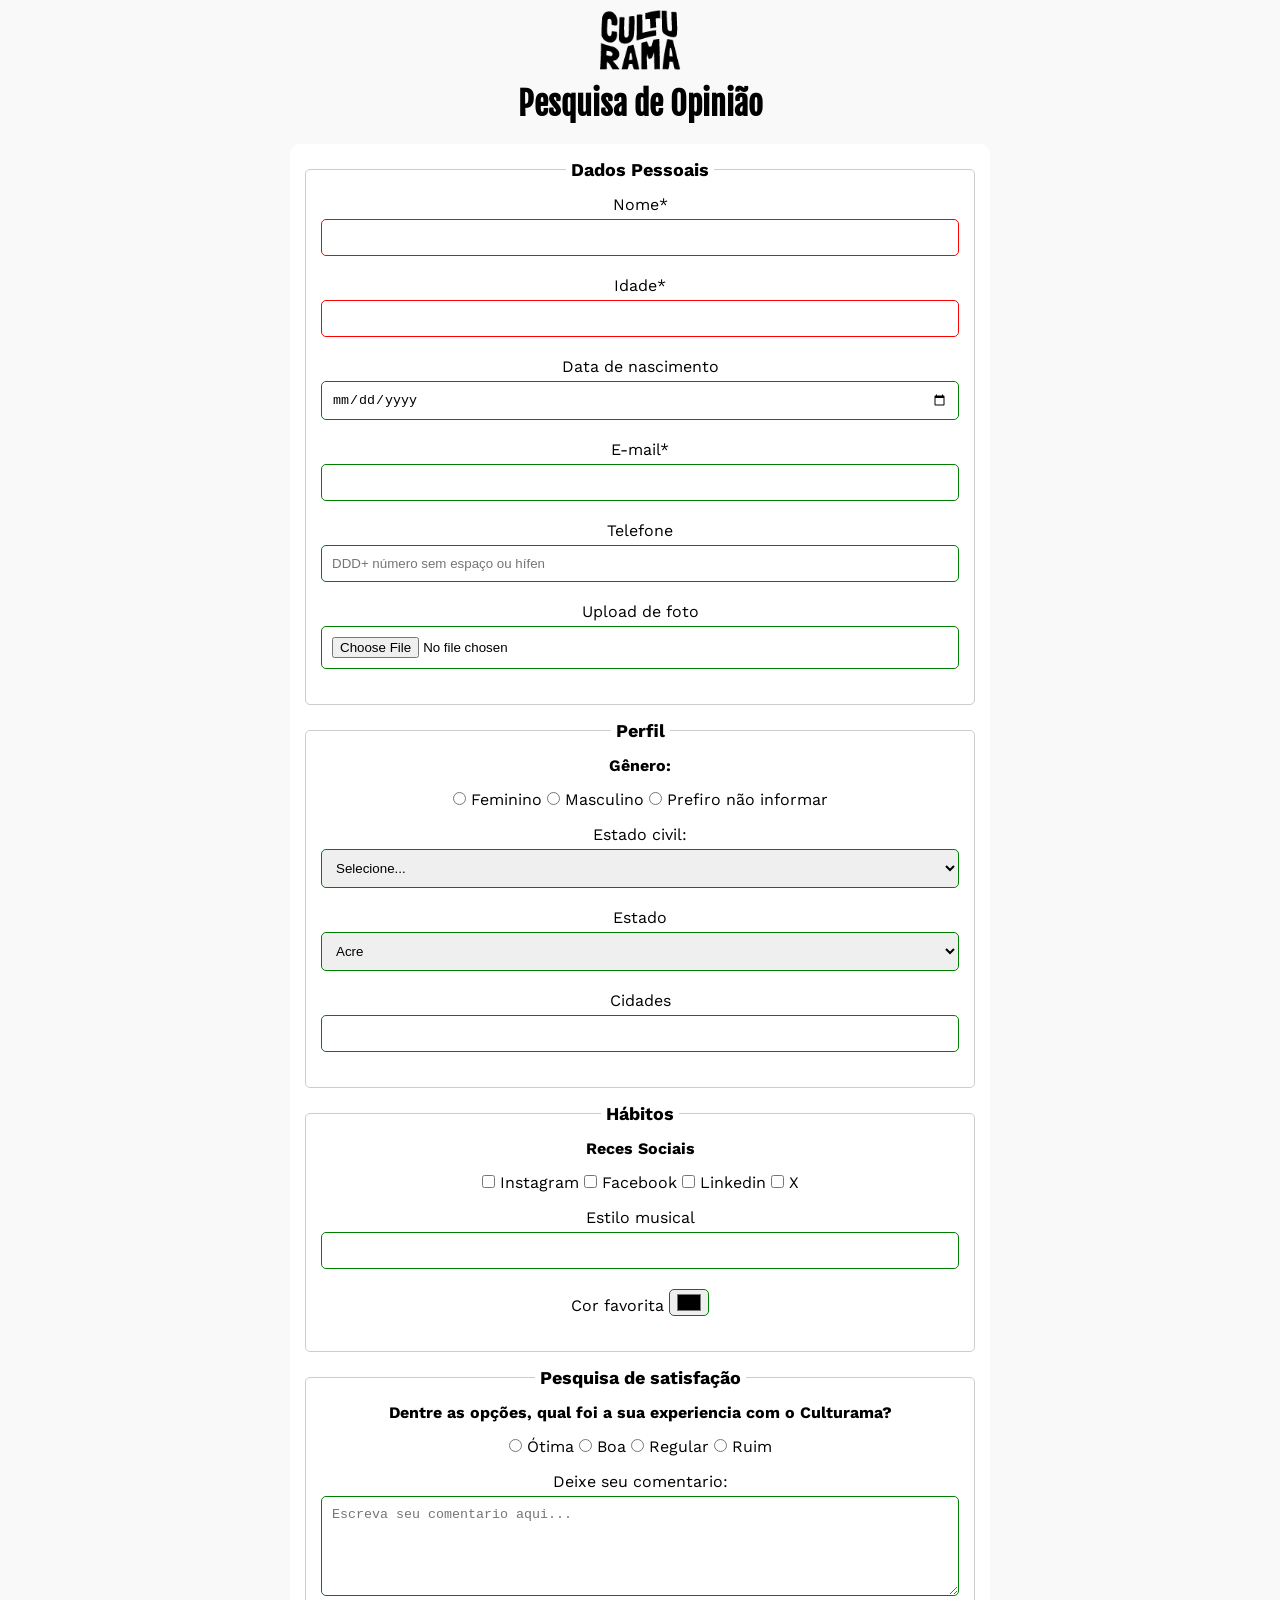
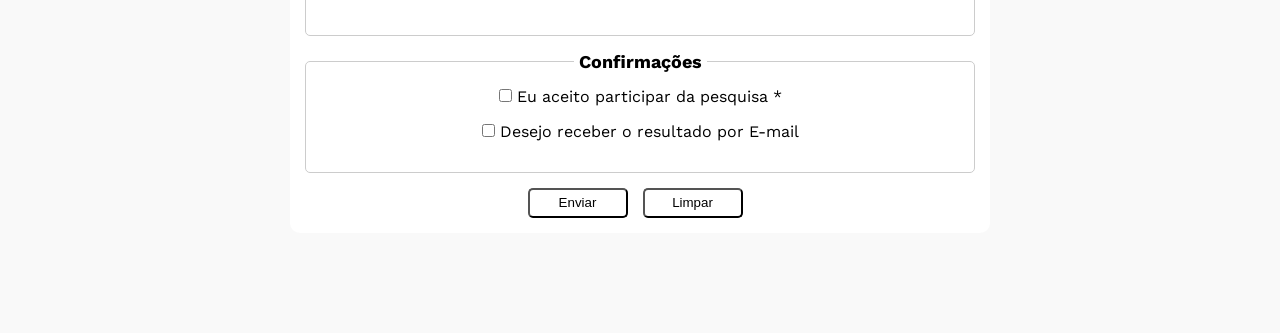
==== index.html @ d7da753a "adição de resposta ao envio do form sucesso html em resposta ao envio do form com "Dados enviados co" ====
<!DOCTYPE html>
<html lang="pt-br">

<head>
    <meta charset="UTF-8">
    <meta name="viewport" content="width=device-width, initial-scale=1.0">
    <!-- Fontes do google -->
    <link rel="preconnect" href="https://fonts.googleapis.com">
    <link rel="preconnect" href="https://fonts.gstatic.com" crossorigin>
    <link href="https://fonts.googleapis.com/css2?family=Fjalla+One&family=Work+Sans&display=swap" rel="stylesheet">
    <!-- Titulos do site -->
    <title>Pesquisa Culturama</title>
    <!-- Estilo do css -->
    <link rel="stylesheet" href="/css/style.css">
    <link rel="shortcut icon" href="/culturama-favico.png" type="image/x-icon">
</head>

<body>
    <main>
        <header>
            <img src="img/logo-culturama.png" alt="logo culturama">
            <h1>Pesquisa de Opinião</h1>
        </header>
        <section>
            <form action="/sucesso.html" method="get">
                <!-- Dados pessoais do usuario -->
                <fieldset>
                    <legend>Dados Pessoais</legend>
                    <label for="name">Nome*</label>
                    <input id="name" type="text" name="userName" required>
                    <br>
                    <label for="age">Idade*</label>
                    <input id="age" type="number" name="userAge" min="12" max="100" required>
                    <br>
                    <label for="birthDate">Data de nascimento</label>
                    <input id="birthDate" type="date" name="userBirthDate">
                    <br>
                    <label for="email">E-mail*</label>
                    <input id="email" type="email" name="userEmail">
                    <br>
                    <label for="phoneNumber">Telefone</label>
                    <input id="phoneNumber" type="tel" name="userPhoneNumber" pattern="[0-9]{11}"
                        placeholder="DDD+ número sem espaço ou hífen">
                    <br>
                    <label for="image">Upload de foto</label>
                    <input id="image" type="file" accept="image/*" name="userImage">
                    <br>
                </fieldset>
                <!-- Dados do perfil do usuario -->
                <fieldset>
                    <legend>Perfil</legend>
                    <!-- Genero do usuario -->
                    <p>Gênero:</p>
                    <input id="fem" type="radio" name="userGender" value="Feminino">
                    <label for="fem">Feminino</label>

                    <input id="masc" type="radio" name="userGender" value="Masculino">
                    <label for="masc">Masculino</label>

                    <input id="notInformed" type="radio" name="userGender" value="notInformed">
                    <label for="notInformed">Prefiro não informar</label>
                    <br>
                    <!-- Estado civil do usuario -->
                    <label for="matiralStatus">Estado civil:</label>
                    <select id="matiralStatus" name="userMaritalStatus">
                        <option value="notInformed">Selecione...</option>
                        <option value="solteiro">Solteiro</option>
                        <option value="divorciado">Divorciado</option>
                        <option value="casado">União estável</option>
                    </select>

                    <!-- Estado do usuario -->
                    <label for="state">Estado</label>
                    <select id="state" name="userState" required>
                        <option value="acre">Acre</option>
                        <option value="alagoas">Alagoas</option>
                        <option value="amapa">Amapá</option>
                        <option value="amazonas">Amazonas</option>
                        <option value="bahia">Bahia</option>
                        <option value="ceara">Ceará</option>
                        <option value="distritoFederal">Distrito Federal</option>
                        <option value="espiritoSanto">Espirito Santo</option>
                        <option value="goias">Goiás</option>
                        <option value="maranhão">Maranhão</option>
                        <option value="matoGrossoDoSul">Mato Grosso do Sul</option>
                        <option value="matoGrosso">Mato Grosso</option>
                        <option value="minasGerais">Minas Gerais</option>
                        <option value="para">Pará</option>
                        <option value="paraiba">Paraíba</option>
                        <option value="parana">Paraná</option>
                        <option value="pernambuco">Pernambuco</option>
                        <option value="piaui">Piauí</option>
                        <option value="rioDeJaneiro">Rio de Janeiro</option>
                        <option value="rioGrandeDoNorte">Rio Grande do Norte</option>
                        <option value="rioGrandeDoSul">Rio Grande do Sul</option>
                        <option value="rondonia">Rondônia</option>
                        <option value="roraima">Roraima</option>
                        <option value="santaCatarina">Santa Catarina</option>
                        <option value="saoPaulo">São Paulo</option>
                        <option value="sergipe">Sergipe</option>
                        <option value="tocantins">Tocantins</option>
                    </select>

                    <!-- Cidade do usuario -->
                    <label for="city">Cidades</label>
                    <input id="city" type="text" name="userCity">
                </fieldset>
                <!-- Dados dos Hábitos -->
                <fieldset>
                    <legend>Hábitos</legend>
                    <p>Reces Sociais</p>

                    <input id="instagram" type="checkbox" name="social" value="instagram">
                    <label for="instagram">Instagram</label>
                    <input id="facebook" type="checkbox" name="social" value="facebook">
                    <label for="facebook">Facebook</label>
                    <input id="linkedin" type="checkbox" name="social" value="linkedin">
                    <label for="linkedin">Linkedin</label>
                    <input id="x" type="checkbox" name="social" value="x">
                    <label for="x">X</label>
                    <br>
                    <label for="musicStyle">Estilo musical</label>
                    <input list="styleTypes" id="musicStyle" type="text" name="userMusicStyle">
                    <datalist id="styleTypes">
                        <option value="Pop">
                        <option value="Rock">
                        <option value="Hip-Hop">
                        <option value="Eletronica">
                        <option value="Soul">
                        <option value="Reggae">
                        <option value="Samba">
                        <option value="Bossa Nova">
                        <option value="Sertanejo">
                        <option value="MPB">
                        <option value="Forró">
                        <option value="Funk">
                        <option value="Axé">
                        <option value="Pagode">
                    </datalist>
                    <br>
                    <label for="favoriteColor">Cor favorita</label>
                    <input type="color" name="userFavoriteColor" id="favoriteColor">
                </fieldset>
                <!-- Dados da Pesquisa de satisfação -->
                <fieldset>
                    <legend>Pesquisa de satisfação</legend>
                    <p>Dentre as opções, qual foi a sua experiencia com o Culturama?</p>
                    <input id="otima" type="radio" name="userSatisfaction" value="otima">
                    <label for="otima">Ótima</label>
                    <input id="boa" type="radio" name="userSatisfaction" value="boa">
                    <label for="boa">Boa</label>
                    <input id="regular" type="radio" name="userSatisfaction" value="regular">
                    <label for="regular">Regular</label>
                    <input id="ruim" type="radio" name="userSatisfaction" value="ruim">
                    <label for="ruim">Ruim</label>
                    <br>
                    <label for="coment">Deixe seu comentario:</label>
                    <textarea name="userComent" id="coment" placeholder="Escreva seu comentario aqui..."></textarea>
                </fieldset>
                <!-- Dados de Confirmações -->
                <fieldset>
                    <legend>Confirmações</legend>

                    <input type="checkbox" name="userLgpd" id="userLgpdTerm" value="accepted" required>
                    <label for="userLgpdTerm">Eu aceito participar da pesquisa *</label>
                    <br>
                    <input type="checkbox" name="userGetResult" id="getResult" value="accepted">
                    <label for="userLgpdTerm">Desejo receber o resultado por E-mail</label>
                    <br>
                </fieldset>
                <!-- Enviar formulario -->
                <button type="submit">Enviar</button>
                <!-- Limpar formulario -->
                <button type="reset">Limpar</button>
            </form>
        </section>
    </main>
</body>

</html>
---- css/style.css ----
*{
    margin: 0;
    padding: 0;
    box-sizing: border-box;
}

body{
    background-color: #f9f9f9;
    font-family: "Work Sans", sans-serif;
}

main{
    width: 100%;
    max-width: 700px;
    margin: 0 auto;
}

header{
    text-align: center;
    margin-bottom: 20px;
}

section{
    text-align: center;
}

img{
    width: 100px;
}

h1{
    font-family: "Fjalla One", sans-serif;
}
h2{
    font-family: "Fjalla One", sans-serif;
}

form{
    background-color: #ffffff;
    padding: 15px;
    border-radius: 10px;
    margin-bottom: 100px;
}

fieldset{
    padding: 15px;
    border: 1px solid #cccccc;
    border-radius: 5px;
    margin-bottom: 15px;
}

legend{
    font-weight: bold;
    font-size: 18px;
    padding: 0 5px;
}

label{
    display: inline-block;
    margin-bottom: 5px;
}

p{
    margin-bottom: 15px;
    font-weight: bold;
}

input, select, textarea{
    width: 100%;
    padding: 10px;
    margin-bottom: 20px;
    border: 1px solid #cccccc;
    border-radius: 5px;
}

textarea{
    min-height: 100px;
}

input[type="radio"],
input[type="checkbox"]{
    width: auto;
}

input[type="color"]{
    width: 40px;
    padding: 0 5px;
}

input:invalid,
select:invalid,
textarea:invalid{
    border-color: red
}
input:valid,
select:valid,
textarea:valid{
    border-color: green
}

button{
    width: 100px;
    height: 30px;
    margin-right: 10px;
    background-color: #ffffff;
    border-radius: 5px;
    cursor: pointer;
}

button[type="submit"]:hover{
    background-color: green;
    color: #ffffff;
}
button[type="reset"]:hover{
    background-color: orangered;
    color: #ffffff;
}
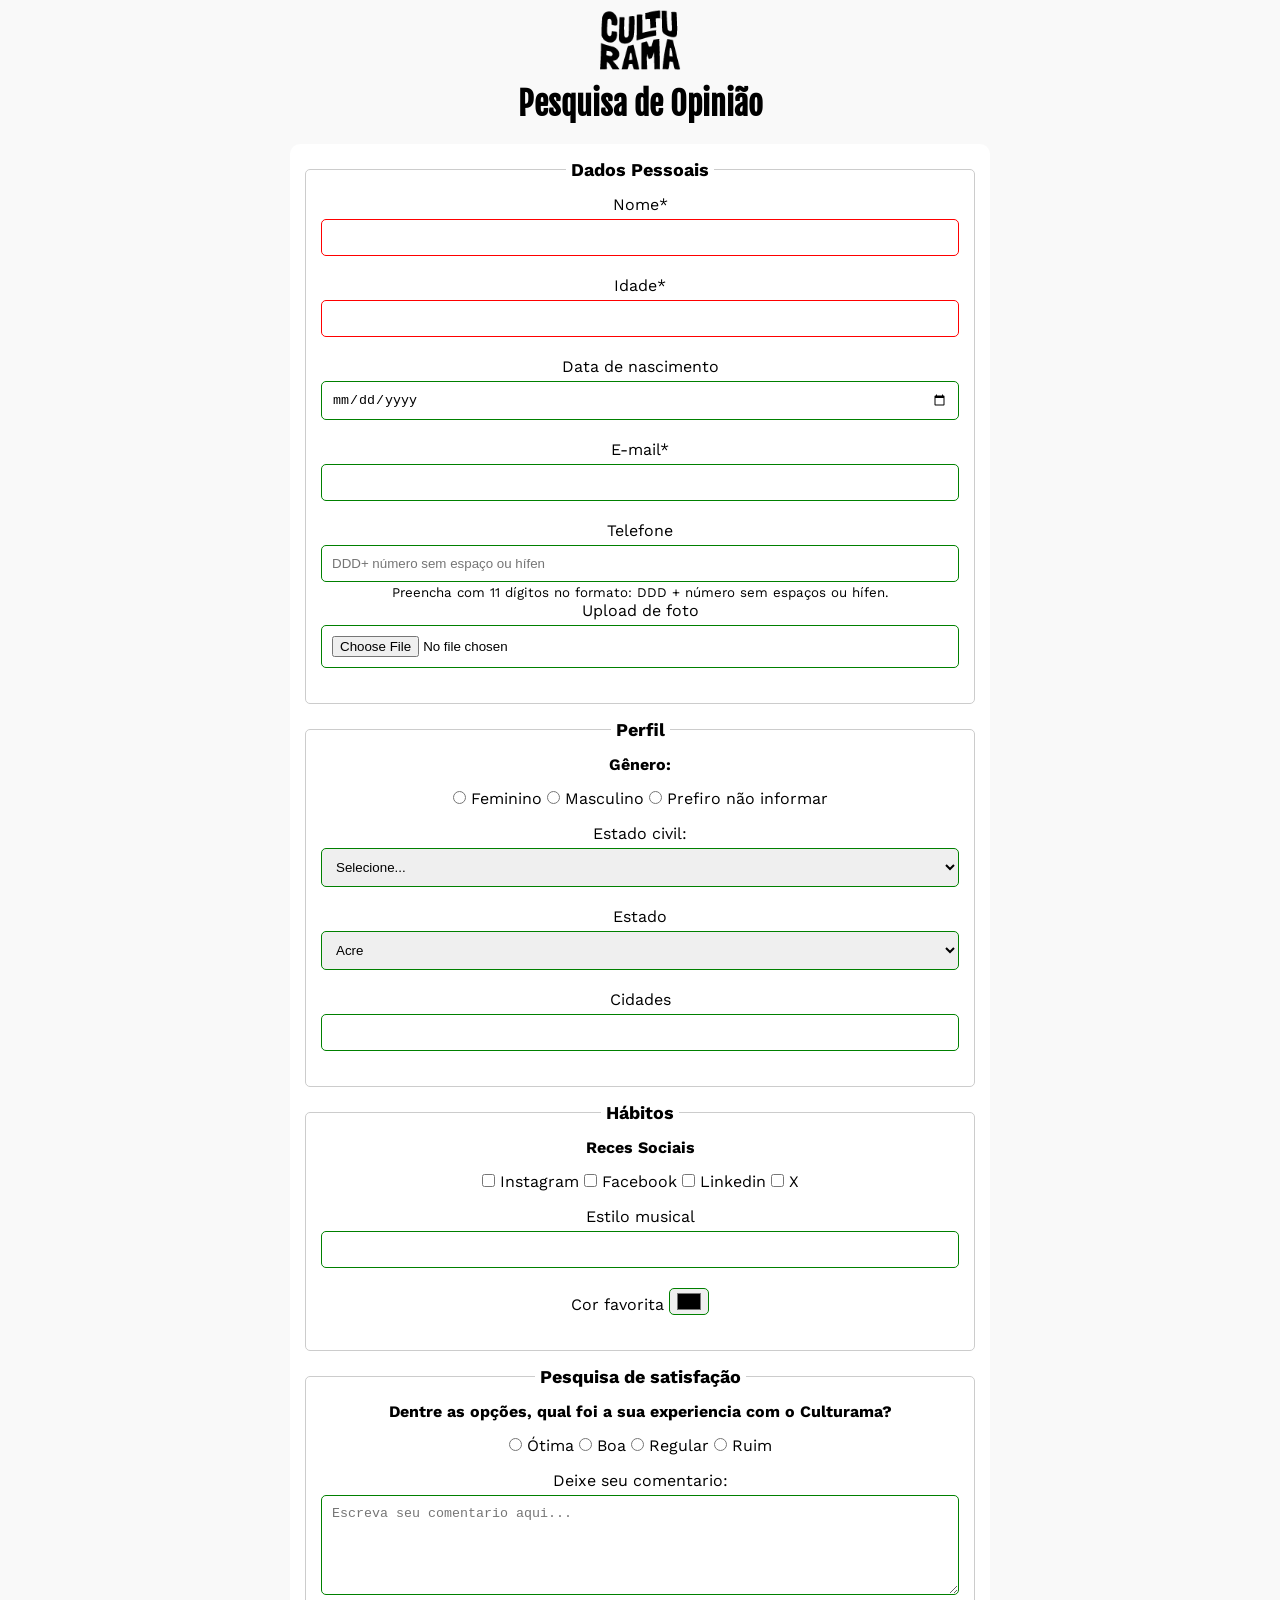
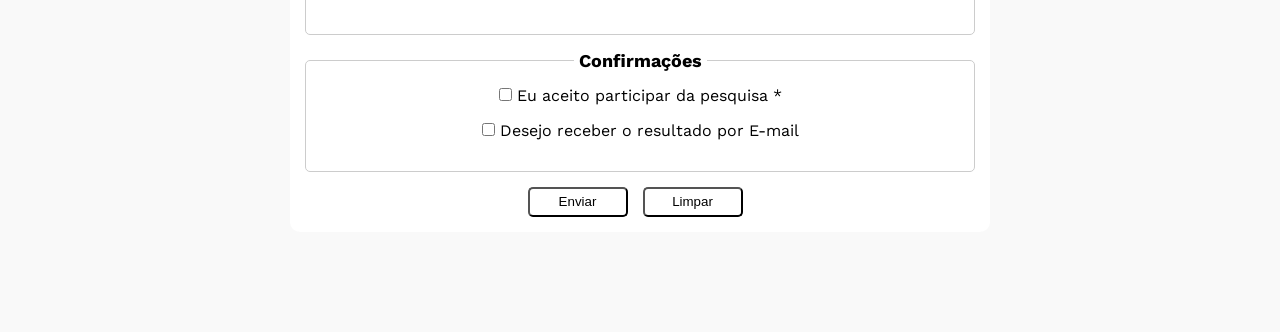
==== commit eff15d5a: "adicionando small text referindo ao tel" ====
--- a/index.html
+++ b/index.html
@@ -11,18 +11,18 @@
     <!-- Titulos do site -->
     <title>Pesquisa Culturama</title>
     <!-- Estilo do css -->
-    <link rel="stylesheet" href="/css/style.css">
-    <link rel="shortcut icon" href="/culturama-favico.png" type="image/x-icon">
+    <link rel="stylesheet" href="./css/style.css">
+    <link rel="shortcut icon" href="./culturama-favico.png" type="image/x-icon">
 </head>
 
 <body>
     <main>
         <header>
-            <img src="img/logo-culturama.png" alt="logo culturama">
+            <img src="./img/logo-culturama.png" alt="logo culturama">
             <h1>Pesquisa de Opinião</h1>
         </header>
         <section>
-            <form action="/sucesso.html" method="get">
+            <form action="./sucesso.html" method="get">
                 <!-- Dados pessoais do usuario -->
                 <fieldset>
                     <legend>Dados Pessoais</legend>
@@ -40,7 +40,8 @@
                     <br>
                     <label for="phoneNumber">Telefone</label>
                     <input id="phoneNumber" type="tel" name="userPhoneNumber" pattern="[0-9]{11}"
-                        placeholder="DDD+ número sem espaço ou hífen">
+                        placeholder="DDD+ número sem espaço ou hífen" aria-describedby="phoneHelp">
+                        <small id="phoneHelp">Preencha com 11 dígitos no formato: DDD + número sem espaços ou hífen.</small>
                     <br>
                     <label for="image">Upload de foto</label>
                     <input id="image" type="file" accept="image/*" name="userImage">
@@ -161,11 +162,11 @@
                 <fieldset>
                     <legend>Confirmações</legend>
 
-                    <input type="checkbox" name="userLgpd" id="userLgpdTerm" value="accepted" required>
+                    <input id="userLgpdTerm" type="checkbox" name="userLgpd" value="accepted" required>
                     <label for="userLgpdTerm">Eu aceito participar da pesquisa *</label>
                     <br>
-                    <input type="checkbox" name="userGetResult" id="getResult" value="accepted">
-                    <label for="userLgpdTerm">Desejo receber o resultado por E-mail</label>
+                    <input id="getResultemail" type="checkbox" name="userGetResult" value="accepted">
+                    <label for="getResultemail">Desejo receber o resultado por E-mail</label>
                     <br>
                 </fieldset>
                 <!-- Enviar formulario -->
--- a/css/style.css
+++ b/css/style.css
@@ -60,6 +60,14 @@
     margin-bottom: 5px;
 }
 
+small{
+    display: inline-block;
+}
+
+input[type="tel"]{
+    margin-bottom: 0;
+}
+
 p{
     margin-bottom: 15px;
     font-weight: bold;
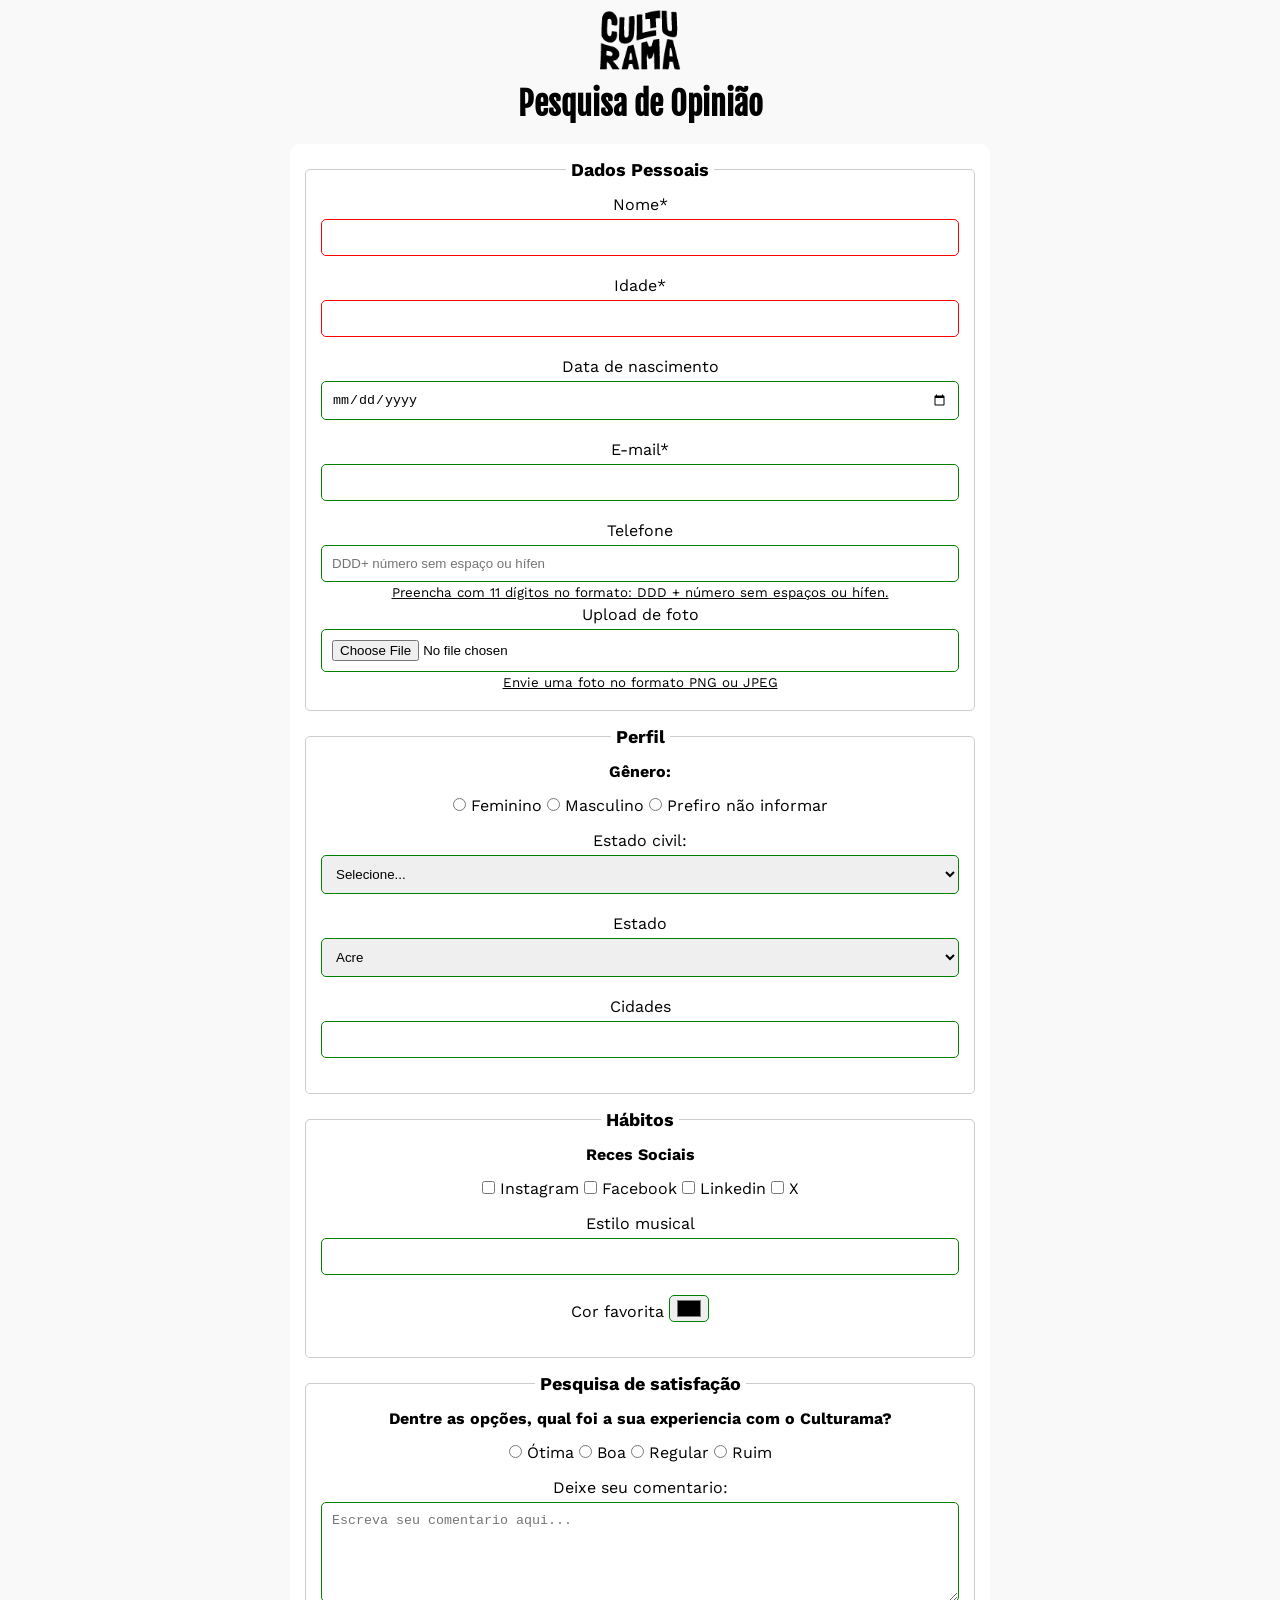
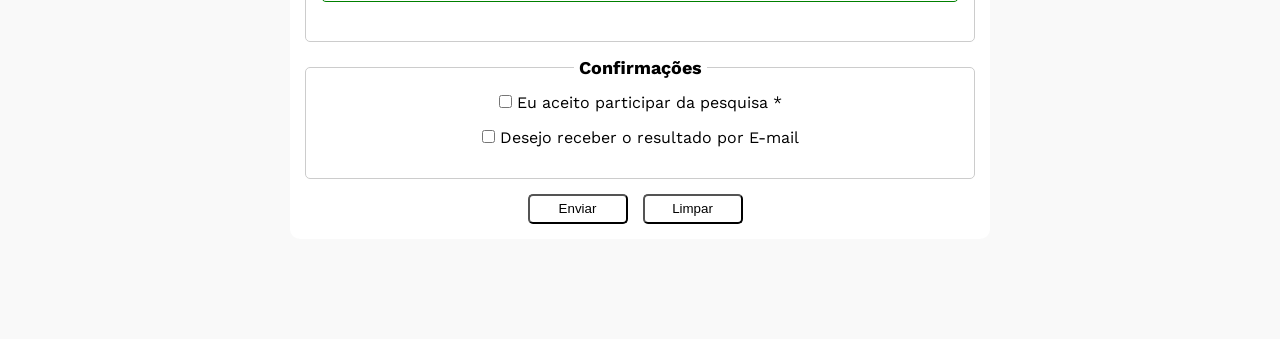
==== commit 464df835: "adição de small para acessibilidade e configuração de css visual." ====
--- a/index.html
+++ b/index.html
@@ -44,7 +44,8 @@
                         <small id="phoneHelp">Preencha com 11 dígitos no formato: DDD + número sem espaços ou hífen.</small>
                     <br>
                     <label for="image">Upload de foto</label>
-                    <input id="image" type="file" accept="image/*" name="userImage">
+                    <input id="image" type="file" accept="image/*" name="userImage" aria-describedby="imageHelp">
+                    <small id="imageHelp">Envie uma foto no formato PNG ou JPEG</small>
                     <br>
                 </fieldset>
                 <!-- Dados do perfil do usuario -->
@@ -170,9 +171,9 @@
                     <br>
                 </fieldset>
                 <!-- Enviar formulario -->
-                <button type="submit">Enviar</button>
+                <button type="submit" aria-label="Enviar dados do formulário">Enviar</button>
                 <!-- Limpar formulario -->
-                <button type="reset">Limpar</button>
+                <button type="reset" aria-label="Limpar dados do formulário">Limpar</button>
             </form>
         </section>
     </main>
--- a/css/style.css
+++ b/css/style.css
@@ -62,9 +62,12 @@
 
 small{
     display: inline-block;
+    margin-bottom: 5px;
+    text-decoration: underline;
 }
 
-input[type="tel"]{
+input[type="tel"],
+input[type="file"]{
     margin-bottom: 0;
 }
 
